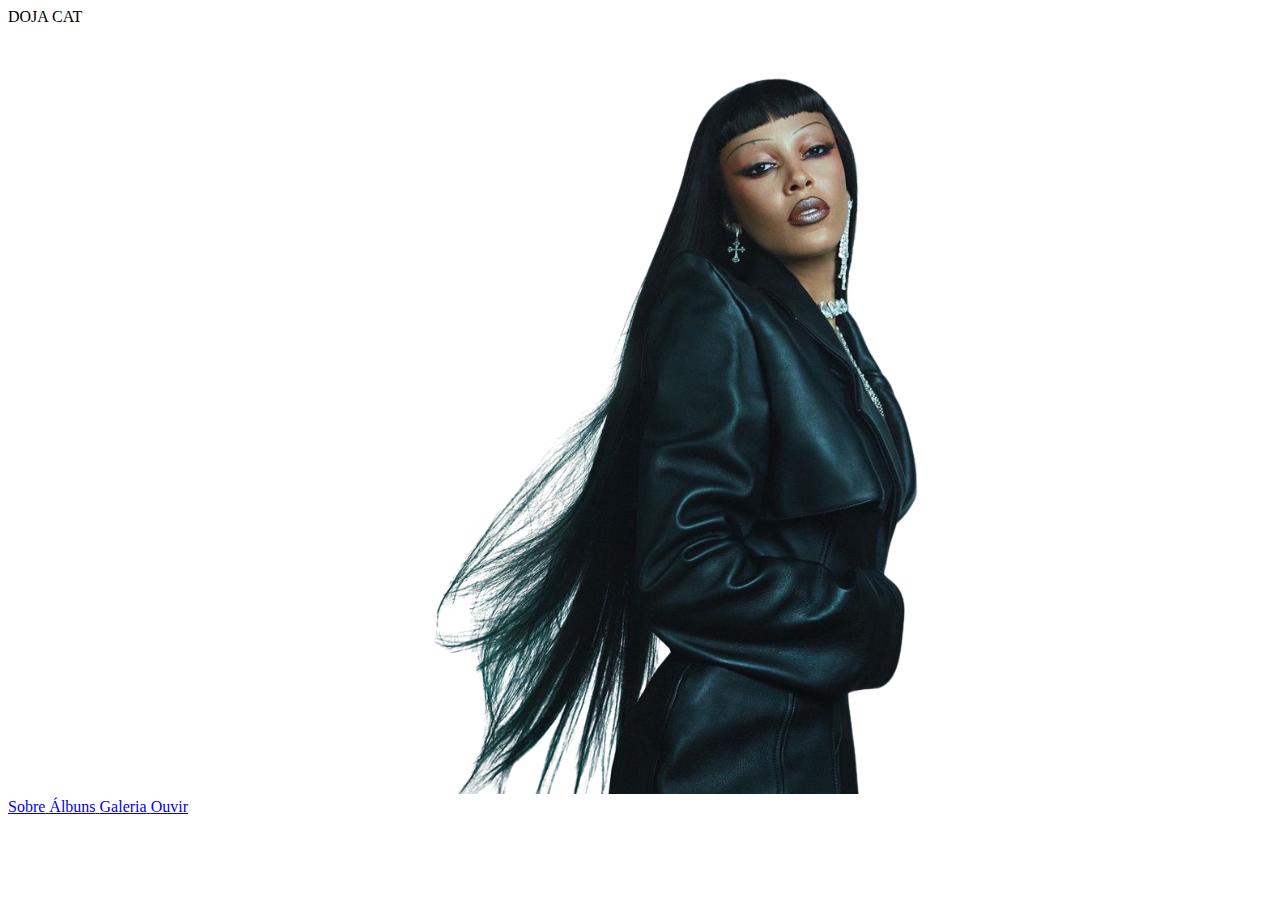
==== index.html @ 92e1bb80 "Update index.html" ====
<!DOCTYPE html>

<head>
    <meta charset="UTF-8">
    <title>Doja Cat Center</title>
    <link href="https://fonts.googleapis.com/css2?family=Acme&display=swap" rel="stylesheet">
    <link rel="stylesheet" href="../DojaCatCenter/css/style.css">
</head>

<body>
    <div class="text-container">
        <span class="doja-text">DOJA</span>
        <span class="cat-text">CAT</span>
    </div>
    <img src="../imgs/DOJAcapa.png" class="doja-capa" alt="Foto da artista Doja Cat">

    <div class="dots-container">
        <a href="https://github.com/MaxwellMaciel/DojaCatCenter/blob/bd835ea1cb44fc5944c8022654bea6ce717b54d4/pages/artista.html" class="dot">
            <span class="dot-text">Sobre</span>
        </a>
        <a href="../DojaCatCenter/pages/albuns.html" class="dot">
            <span class="dot-text">Álbuns</span>
        </a>
        <a href="../DojaCatCenter/pages/galeria.html" class="dot">
            <span class="dot-text">Galeria</span>
        </a>
        <a href="../DojaCatCenter/pages/stream.html" class="dot">
            <span class="dot-text">Ouvir</span>
        </a>
    </div>    
</body>

</html>
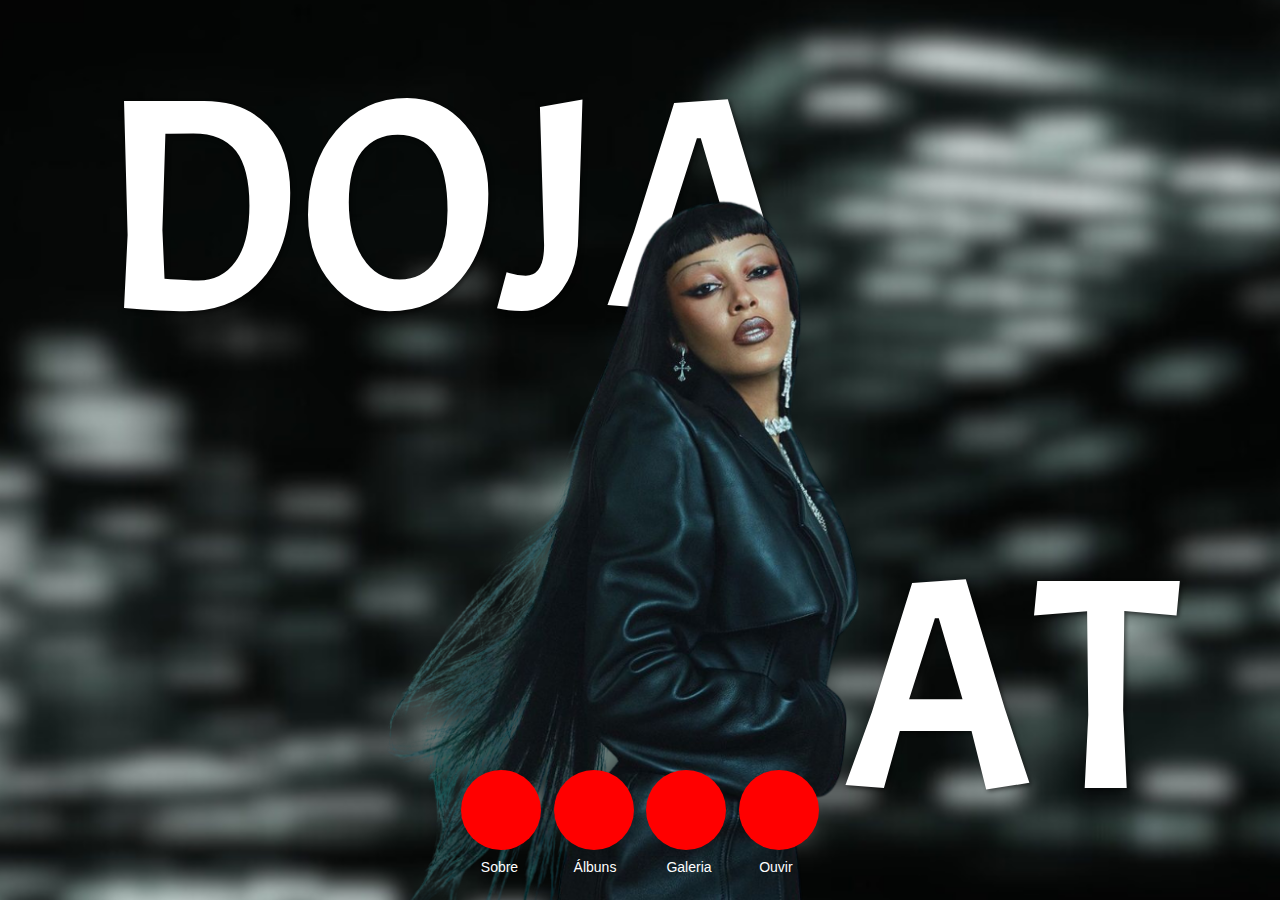
==== commit 0fd8a400: "Update index.html" ====
--- a/index.html
+++ b/index.html
@@ -4,7 +4,7 @@
     <meta charset="UTF-8">
     <title>Doja Cat Center</title>
     <link href="https://fonts.googleapis.com/css2?family=Acme&display=swap" rel="stylesheet">
-    <link rel="stylesheet" href="../DojaCatCenter/css/style.css">
+    <link rel="stylesheet" href="css/style.css">
 </head>
 
 <body>
@@ -15,16 +15,16 @@
     <img src="../imgs/DOJAcapa.png" class="doja-capa" alt="Foto da artista Doja Cat">
 
     <div class="dots-container">
-        <a href="https://github.com/MaxwellMaciel/DojaCatCenter/blob/bd835ea1cb44fc5944c8022654bea6ce717b54d4/pages/artista.html" class="dot">
+        <a href="pages/artista.html" class="dot">
             <span class="dot-text">Sobre</span>
         </a>
-        <a href="../DojaCatCenter/pages/albuns.html" class="dot">
+        <a href="pages/albuns.html" class="dot">
             <span class="dot-text">Álbuns</span>
         </a>
-        <a href="../DojaCatCenter/pages/galeria.html" class="dot">
+        <a href="pages/galeria.html" class="dot">
             <span class="dot-text">Galeria</span>
         </a>
-        <a href="../DojaCatCenter/pages/stream.html" class="dot">
+        <a href="pages/stream.html" class="dot">
             <span class="dot-text">Ouvir</span>
         </a>
     </div>    
--- a/css/style.css
+++ b/css/style.css
@@ -0,0 +1,81 @@
+body {
+    background-image: url('../imgs/DOJA.png');
+    background-size: cover;
+    background-position: center;
+    background-attachment: fixed;
+    margin: 0;
+    padding: 0;
+    height: 100vh;
+    position: relative;
+    overflow: hidden;
+}
+
+.text-container {
+    position: absolute;
+    top: 0;
+    left: 0;
+    right: 0;
+    bottom: 0;
+    z-index: -1;
+    display: flex;
+    flex-direction: column;
+    justify-content: space-between;
+}
+
+.doja-text,
+.cat-text {
+    font-family: 'Acme', sans-serif;
+    font-size: 300px;
+    color: white;
+    text-shadow: 2px 2px 4px rgba(0, 0, 0, 0.5);
+}
+
+.doja-text {
+    position: absolute;
+    top: 20px;
+    left: 100px;
+}
+
+.cat-text {
+    position: absolute;
+    bottom: 20px;
+    right: 100px;
+}
+.doja-capa {
+    position: absolute;
+    bottom: 0;
+    left: 50%;
+    width: auto;
+    height: 750px;
+    margin-left: -669px;
+}
+
+.dots-container {
+    position: absolute;
+    bottom: 50px;
+    left: 50%;
+    width: 30%;
+    display: flex;
+    justify-content: space-evenly;
+    margin-left: -15%;
+}
+
+.dot {
+    width: 80px;
+    height: 80px;
+    background-color: red;
+    border-radius: 50%;
+    cursor: pointer;
+    position: relative;
+}
+
+.dot-text {
+    font-family: "Arial", sans-serif;
+    position: absolute;
+    bottom: -25px;
+    left: 50%;
+    margin-left: -20px; 
+    color: white;
+    font-size: 14px;
+    text-align: center;
+}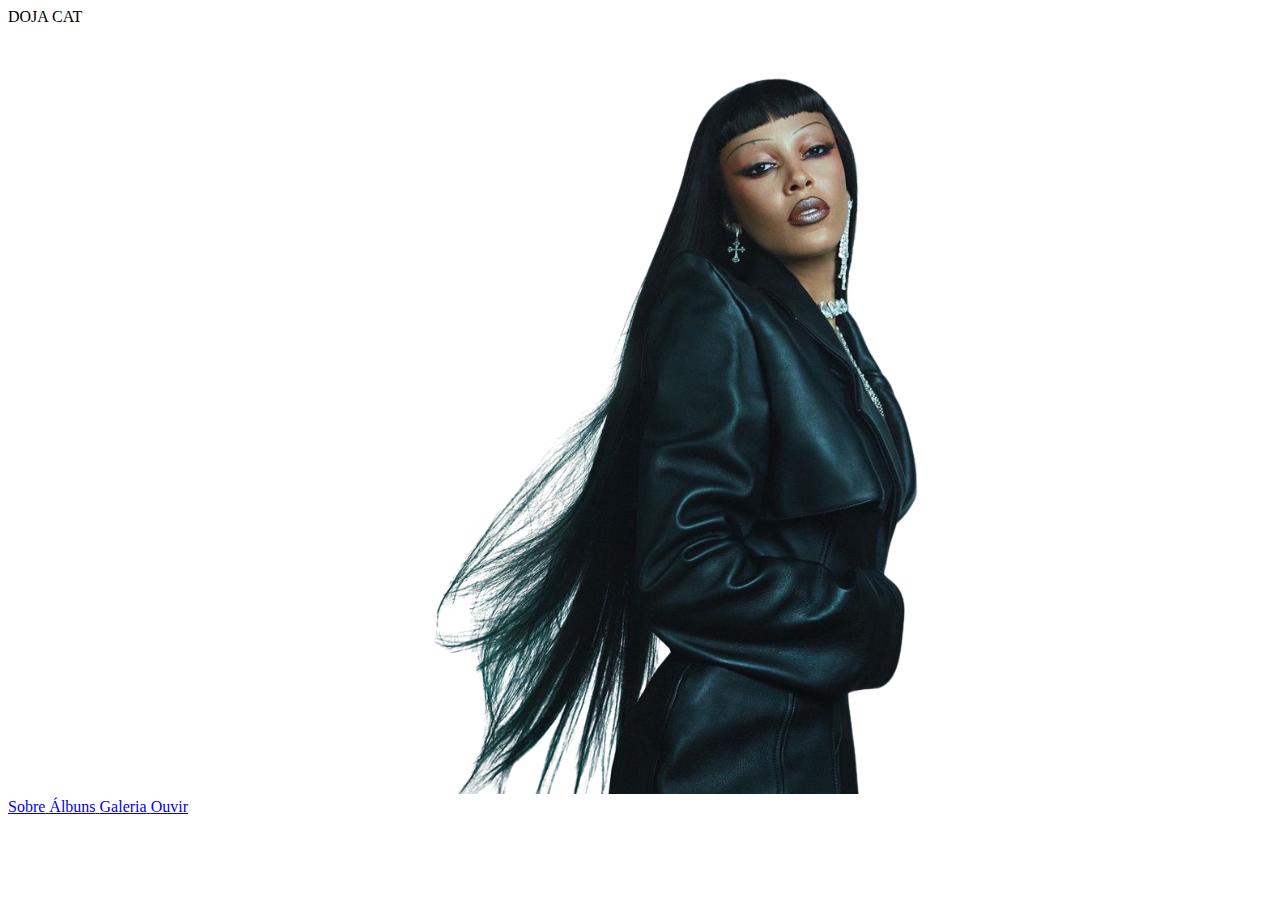
==== commit da0f67a2: "Update index.html" ====
--- a/index.html
+++ b/index.html
@@ -4,7 +4,7 @@
     <meta charset="UTF-8">
     <title>Doja Cat Center</title>
     <link href="https://fonts.googleapis.com/css2?family=Acme&display=swap" rel="stylesheet">
-    <link rel="stylesheet" href="css/style.css">
+    <link rel="stylesheet" href="style.css">
 </head>
 
 <body>
@@ -12,7 +12,7 @@
         <span class="doja-text">DOJA</span>
         <span class="cat-text">CAT</span>
     </div>
-    <img src="../imgs/DOJAcapa.png" class="doja-capa" alt="Foto da artista Doja Cat">
+    <img src="imgs/DOJAcapa.png" class="doja-capa" alt="Foto da artista Doja Cat">
 
     <div class="dots-container">
         <a href="pages/artista.html" class="dot">
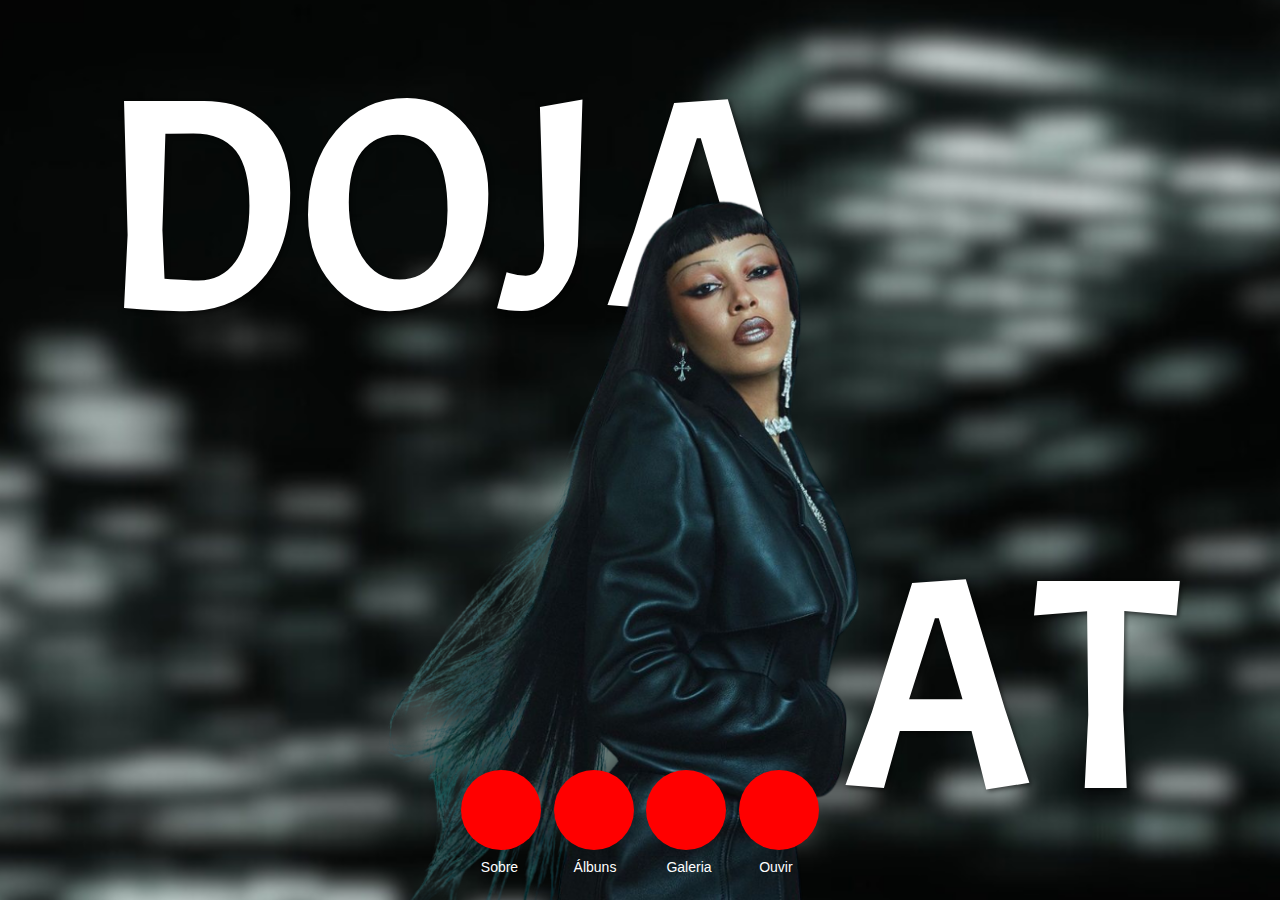
==== commit 4e76cf77: "Update index.html" ====
--- a/index.html
+++ b/index.html
@@ -4,7 +4,7 @@
     <meta charset="UTF-8">
     <title>Doja Cat Center</title>
     <link href="https://fonts.googleapis.com/css2?family=Acme&display=swap" rel="stylesheet">
-    <link rel="stylesheet" href="style.css">
+    <link rel="stylesheet" href="pages/style.css">
 </head>
 
 <body>
--- a/pages/style.css
+++ b/pages/style.css
@@ -0,0 +1,81 @@
+body {
+    background-image: url('../imgs/DOJA.png');
+    background-size: cover;
+    background-position: center;
+    background-attachment: fixed;
+    margin: 0;
+    padding: 0;
+    height: 100vh;
+    position: relative;
+    overflow: hidden;
+}
+
+.text-container {
+    position: absolute;
+    top: 0;
+    left: 0;
+    right: 0;
+    bottom: 0;
+    z-index: -1;
+    display: flex;
+    flex-direction: column;
+    justify-content: space-between;
+}
+
+.doja-text,
+.cat-text {
+    font-family: 'Acme', sans-serif;
+    font-size: 300px;
+    color: white;
+    text-shadow: 2px 2px 4px rgba(0, 0, 0, 0.5);
+}
+
+.doja-text {
+    position: absolute;
+    top: 20px;
+    left: 100px;
+}
+
+.cat-text {
+    position: absolute;
+    bottom: 20px;
+    right: 100px;
+}
+.doja-capa {
+    position: absolute;
+    bottom: 0;
+    left: 50%;
+    width: auto;
+    height: 750px;
+    margin-left: -669px;
+}
+
+.dots-container {
+    position: absolute;
+    bottom: 50px;
+    left: 50%;
+    width: 30%;
+    display: flex;
+    justify-content: space-evenly;
+    margin-left: -15%;
+}
+
+.dot {
+    width: 80px;
+    height: 80px;
+    background-color: red;
+    border-radius: 50%;
+    cursor: pointer;
+    position: relative;
+}
+
+.dot-text {
+    font-family: "Arial", sans-serif;
+    position: absolute;
+    bottom: -25px;
+    left: 50%;
+    margin-left: -20px; 
+    color: white;
+    font-size: 14px;
+    text-align: center;
+}